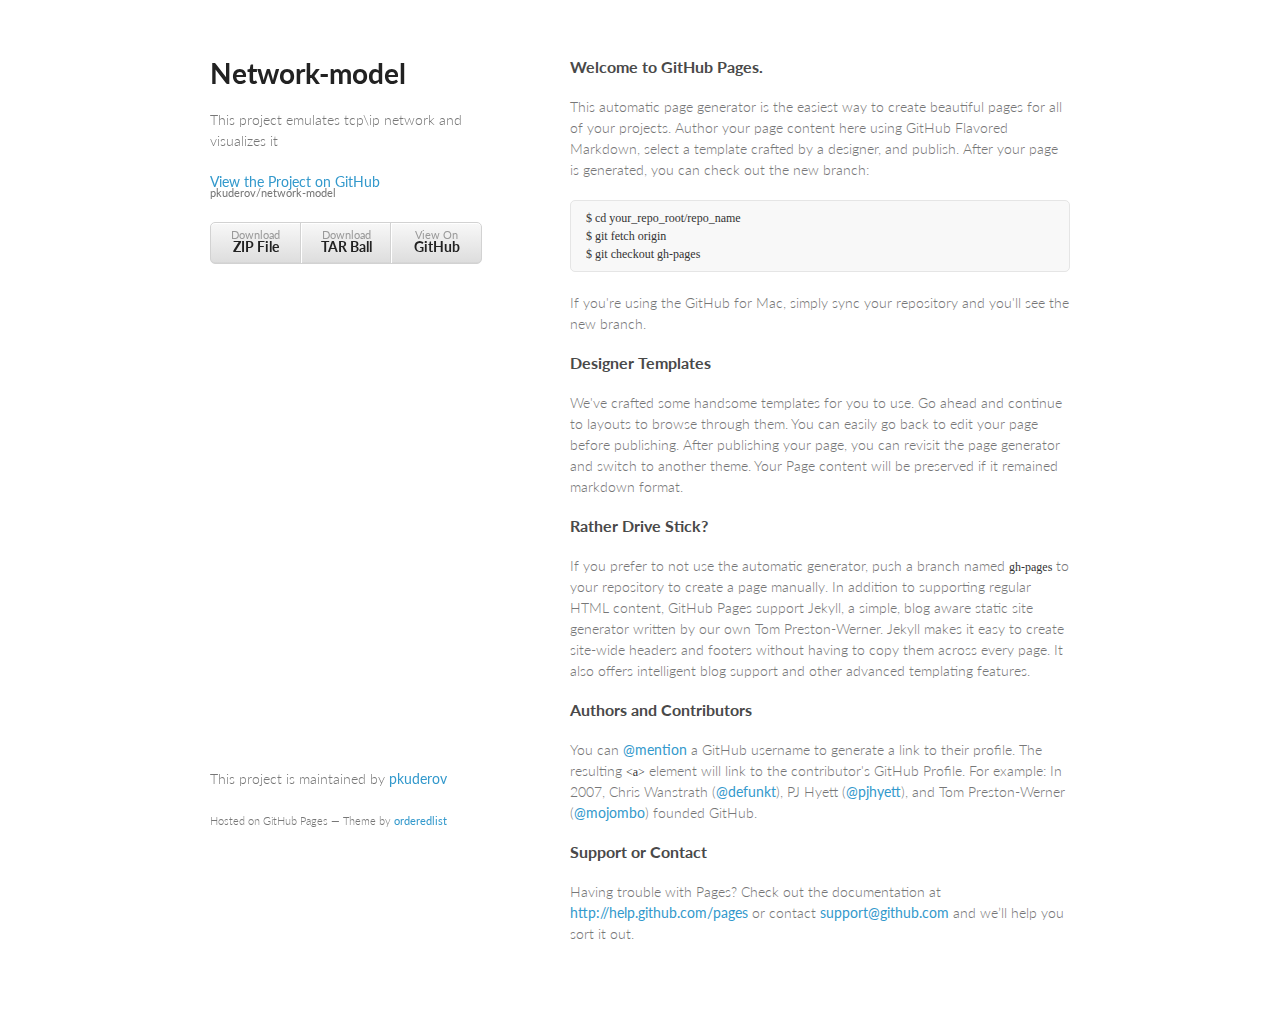
==== index.html @ 41b376fc "Create gh-pages branch via GitHub" ====
<!doctype html>
<html>
  <head>
    <meta charset="utf-8">
    <meta http-equiv="X-UA-Compatible" content="chrome=1">
    <title>Network-model by pkuderov</title>

    <link rel="stylesheet" href="stylesheets/styles.css">
    <link rel="stylesheet" href="stylesheets/pygment_trac.css">
    <meta name="viewport" content="width=device-width, initial-scale=1, user-scalable=no">
    <!--[if lt IE 9]>
    <script src="//html5shiv.googlecode.com/svn/trunk/html5.js"></script>
    <![endif]-->
  </head>
  <body>
    <div class="wrapper">
      <header>
        <h1>Network-model</h1>
        <p>This project emulates tcp\ip network and visualizes it</p>

        <p class="view"><a href="https://github.com/pkuderov/network-model">View the Project on GitHub <small>pkuderov/network-model</small></a></p>


        <ul>
          <li><a href="https://github.com/pkuderov/network-model/zipball/master">Download <strong>ZIP File</strong></a></li>
          <li><a href="https://github.com/pkuderov/network-model/tarball/master">Download <strong>TAR Ball</strong></a></li>
          <li><a href="https://github.com/pkuderov/network-model">View On <strong>GitHub</strong></a></li>
        </ul>
      </header>
      <section>
        <h3>
<a name="welcome-to-github-pages" class="anchor" href="#welcome-to-github-pages"><span class="octicon octicon-link"></span></a>Welcome to GitHub Pages.</h3>

<p>This automatic page generator is the easiest way to create beautiful pages for all of your projects. Author your page content here using GitHub Flavored Markdown, select a template crafted by a designer, and publish. After your page is generated, you can check out the new branch:</p>

<pre><code>$ cd your_repo_root/repo_name
$ git fetch origin
$ git checkout gh-pages
</code></pre>

<p>If you're using the GitHub for Mac, simply sync your repository and you'll see the new branch.</p>

<h3>
<a name="designer-templates" class="anchor" href="#designer-templates"><span class="octicon octicon-link"></span></a>Designer Templates</h3>

<p>We've crafted some handsome templates for you to use. Go ahead and continue to layouts to browse through them. You can easily go back to edit your page before publishing. After publishing your page, you can revisit the page generator and switch to another theme. Your Page content will be preserved if it remained markdown format.</p>

<h3>
<a name="rather-drive-stick" class="anchor" href="#rather-drive-stick"><span class="octicon octicon-link"></span></a>Rather Drive Stick?</h3>

<p>If you prefer to not use the automatic generator, push a branch named <code>gh-pages</code> to your repository to create a page manually. In addition to supporting regular HTML content, GitHub Pages support Jekyll, a simple, blog aware static site generator written by our own Tom Preston-Werner. Jekyll makes it easy to create site-wide headers and footers without having to copy them across every page. It also offers intelligent blog support and other advanced templating features.</p>

<h3>
<a name="authors-and-contributors" class="anchor" href="#authors-and-contributors"><span class="octicon octicon-link"></span></a>Authors and Contributors</h3>

<p>You can <a href="https://github.com/blog/821" class="user-mention">@mention</a> a GitHub username to generate a link to their profile. The resulting <code>&lt;a&gt;</code> element will link to the contributor's GitHub Profile. For example: In 2007, Chris Wanstrath (<a href="https://github.com/defunkt" class="user-mention">@defunkt</a>), PJ Hyett (<a href="https://github.com/pjhyett" class="user-mention">@pjhyett</a>), and Tom Preston-Werner (<a href="https://github.com/mojombo" class="user-mention">@mojombo</a>) founded GitHub.</p>

<h3>
<a name="support-or-contact" class="anchor" href="#support-or-contact"><span class="octicon octicon-link"></span></a>Support or Contact</h3>

<p>Having trouble with Pages? Check out the documentation at <a href="http://help.github.com/pages">http://help.github.com/pages</a> or contact <a href="mailto:support@github.com">support@github.com</a> and we’ll help you sort it out.</p>
      </section>
      <footer>
        <p>This project is maintained by <a href="https://github.com/pkuderov">pkuderov</a></p>
        <p><small>Hosted on GitHub Pages &mdash; Theme by <a href="https://github.com/orderedlist">orderedlist</a></small></p>
      </footer>
    </div>
    <script src="javascripts/scale.fix.js"></script>
    
  </body>
</html>
---- stylesheets/styles.css ----
@import url(https://fonts.googleapis.com/css?family=Lato:300italic,700italic,300,700);

body {
  padding:50px;
  font:14px/1.5 Lato, "Helvetica Neue", Helvetica, Arial, sans-serif;
  color:#777;
  font-weight:300;
}

h1, h2, h3, h4, h5, h6 {
  color:#222;
  margin:0 0 20px;
}

p, ul, ol, table, pre, dl {
  margin:0 0 20px;
}

h1, h2, h3 {
  line-height:1.1;
}

h1 {
  font-size:28px;
}

h2 {
  color:#393939;
}

h3, h4, h5, h6 {
  color:#494949;
}

a {
  color:#39c;
  font-weight:400;
  text-decoration:none;
}

a small {
  font-size:11px;
  color:#777;
  margin-top:-0.6em;
  display:block;
}

.wrapper {
  width:860px;
  margin:0 auto;
}

blockquote {
  border-left:1px solid #e5e5e5;
  margin:0;
  padding:0 0 0 20px;
  font-style:italic;
}

code, pre {
  font-family:Monaco, Bitstream Vera Sans Mono, Lucida Console, Terminal;
  color:#333;
  font-size:12px;
}

pre {
  padding:8px 15px;
  background: #f8f8f8;  
  border-radius:5px;
  border:1px solid #e5e5e5;
  overflow-x: auto;
}

table {
  width:100%;
  border-collapse:collapse;
}

th, td {
  text-align:left;
  padding:5px 10px;
  border-bottom:1px solid #e5e5e5;
}

dt {
  color:#444;
  font-weight:700;
}

th {
  color:#444;
}

img {
  max-width:100%;
}

header {
  width:270px;
  float:left;
  position:fixed;
}

header ul {
  list-style:none;
  height:40px;
  
  padding:0;
  
  background: #eee;
  background: -moz-linear-gradient(top, #f8f8f8 0%, #dddddd 100%);
  background: -webkit-gradient(linear, left top, left bottom, color-stop(0%,#f8f8f8), color-stop(100%,#dddddd));
  background: -webkit-linear-gradient(top, #f8f8f8 0%,#dddddd 100%);
  background: -o-linear-gradient(top, #f8f8f8 0%,#dddddd 100%);
  background: -ms-linear-gradient(top, #f8f8f8 0%,#dddddd 100%);
  background: linear-gradient(top, #f8f8f8 0%,#dddddd 100%);
  
  border-radius:5px;
  border:1px solid #d2d2d2;
  box-shadow:inset #fff 0 1px 0, inset rgba(0,0,0,0.03) 0 -1px 0;
  width:270px;
}

header li {
  width:89px;
  float:left;
  border-right:1px solid #d2d2d2;
  height:40px;
}

header ul a {
  line-height:1;
  font-size:11px;
  color:#999;
  display:block;
  text-align:center;
  padding-top:6px;
  height:40px;
}

strong {
  color:#222;
  font-weight:700;
}

header ul li + li {
  width:88px;
  border-left:1px solid #fff;
}

header ul li + li + li {
  border-right:none;
  width:89px;
}

header ul a strong {
  font-size:14px;
  display:block;
  color:#222;
}

section {
  width:500px;
  float:right;
  padding-bottom:50px;
}

small {
  font-size:11px;
}

hr {
  border:0;
  background:#e5e5e5;
  height:1px;
  margin:0 0 20px;
}

footer {
  width:270px;
  float:left;
  position:fixed;
  bottom:50px;
}

@media print, screen and (max-width: 960px) {
  
  div.wrapper {
    width:auto;
    margin:0;
  }
  
  header, section, footer {
    float:none;
    position:static;
    width:auto;
  }
  
  header {
    padding-right:320px;
  }
  
  section {
    border:1px solid #e5e5e5;
    border-width:1px 0;
    padding:20px 0;
    margin:0 0 20px;
  }
  
  header a small {
    display:inline;
  }
  
  header ul {
    position:absolute;
    right:50px;
    top:52px;
  }
}

@media print, screen and (max-width: 720px) {
  body {
    word-wrap:break-word;
  }
  
  header {
    padding:0;
  }
  
  header ul, header p.view {
    position:static;
  }
  
  pre, code {
    word-wrap:normal;
  }
}

@media print, screen and (max-width: 480px) {
  body {
    padding:15px;
  }
  
  header ul {
    display:none;
  }
}

@media print {
  body {
    padding:0.4in;
    font-size:12pt;
    color:#444;
  }
}
---- stylesheets/pygment_trac.css ----
.highlight  { background: #ffffff; }
.highlight .c { color: #999988; font-style: italic } /* Comment */
.highlight .err { color: #a61717; background-color: #e3d2d2 } /* Error */
.highlight .k { font-weight: bold } /* Keyword */
.highlight .o { font-weight: bold } /* Operator */
.highlight .cm { color: #999988; font-style: italic } /* Comment.Multiline */
.highlight .cp { color: #999999; font-weight: bold } /* Comment.Preproc */
.highlight .c1 { color: #999988; font-style: italic } /* Comment.Single */
.highlight .cs { color: #999999; font-weight: bold; font-style: italic } /* Comment.Special */
.highlight .gd { color: #000000; background-color: #ffdddd } /* Generic.Deleted */
.highlight .gd .x { color: #000000; background-color: #ffaaaa } /* Generic.Deleted.Specific */
.highlight .ge { font-style: italic } /* Generic.Emph */
.highlight .gr { color: #aa0000 } /* Generic.Error */
.highlight .gh { color: #999999 } /* Generic.Heading */
.highlight .gi { color: #000000; background-color: #ddffdd } /* Generic.Inserted */
.highlight .gi .x { color: #000000; background-color: #aaffaa } /* Generic.Inserted.Specific */
.highlight .go { color: #888888 } /* Generic.Output */
.highlight .gp { color: #555555 } /* Generic.Prompt */
.highlight .gs { font-weight: bold } /* Generic.Strong */
.highlight .gu { color: #800080; font-weight: bold; } /* Generic.Subheading */
.highlight .gt { color: #aa0000 } /* Generic.Traceback */
.highlight .kc { font-weight: bold } /* Keyword.Constant */
.highlight .kd { font-weight: bold } /* Keyword.Declaration */
.highlight .kn { font-weight: bold } /* Keyword.Namespace */
.highlight .kp { font-weight: bold } /* Keyword.Pseudo */
.highlight .kr { font-weight: bold } /* Keyword.Reserved */
.highlight .kt { color: #445588; font-weight: bold } /* Keyword.Type */
.highlight .m { color: #009999 } /* Literal.Number */
.highlight .s { color: #d14 } /* Literal.String */
.highlight .na { color: #008080 } /* Name.Attribute */
.highlight .nb { color: #0086B3 } /* Name.Builtin */
.highlight .nc { color: #445588; font-weight: bold } /* Name.Class */
.highlight .no { color: #008080 } /* Name.Constant */
.highlight .ni { color: #800080 } /* Name.Entity */
.highlight .ne { color: #990000; font-weight: bold } /* Name.Exception */
.highlight .nf { color: #990000; font-weight: bold } /* Name.Function */
.highlight .nn { color: #555555 } /* Name.Namespace */
.highlight .nt { color: #000080 } /* Name.Tag */
.highlight .nv { color: #008080 } /* Name.Variable */
.highlight .ow { font-weight: bold } /* Operator.Word */
.highlight .w { color: #bbbbbb } /* Text.Whitespace */
.highlight .mf { color: #009999 } /* Literal.Number.Float */
.highlight .mh { color: #009999 } /* Literal.Number.Hex */
.highlight .mi { color: #009999 } /* Literal.Number.Integer */
.highlight .mo { color: #009999 } /* Literal.Number.Oct */
.highlight .sb { color: #d14 } /* Literal.String.Backtick */
.highlight .sc { color: #d14 } /* Literal.String.Char */
.highlight .sd { color: #d14 } /* Literal.String.Doc */
.highlight .s2 { color: #d14 } /* Literal.String.Double */
.highlight .se { color: #d14 } /* Literal.String.Escape */
.highlight .sh { color: #d14 } /* Literal.String.Heredoc */
.highlight .si { color: #d14 } /* Literal.String.Interpol */
.highlight .sx { color: #d14 } /* Literal.String.Other */
.highlight .sr { color: #009926 } /* Literal.String.Regex */
.highlight .s1 { color: #d14 } /* Literal.String.Single */
.highlight .ss { color: #990073 } /* Literal.String.Symbol */
.highlight .bp { color: #999999 } /* Name.Builtin.Pseudo */
.highlight .vc { color: #008080 } /* Name.Variable.Class */
.highlight .vg { color: #008080 } /* Name.Variable.Global */
.highlight .vi { color: #008080 } /* Name.Variable.Instance */
.highlight .il { color: #009999 } /* Literal.Number.Integer.Long */

.type-csharp .highlight .k { color: #0000FF }
.type-csharp .highlight .kt { color: #0000FF }
.type-csharp .highlight .nf { color: #000000; font-weight: normal }
.type-csharp .highlight .nc { color: #2B91AF }
.type-csharp .highlight .nn { color: #000000 }
.type-csharp .highlight .s { color: #A31515 }
.type-csharp .highlight .sc { color: #A31515 }
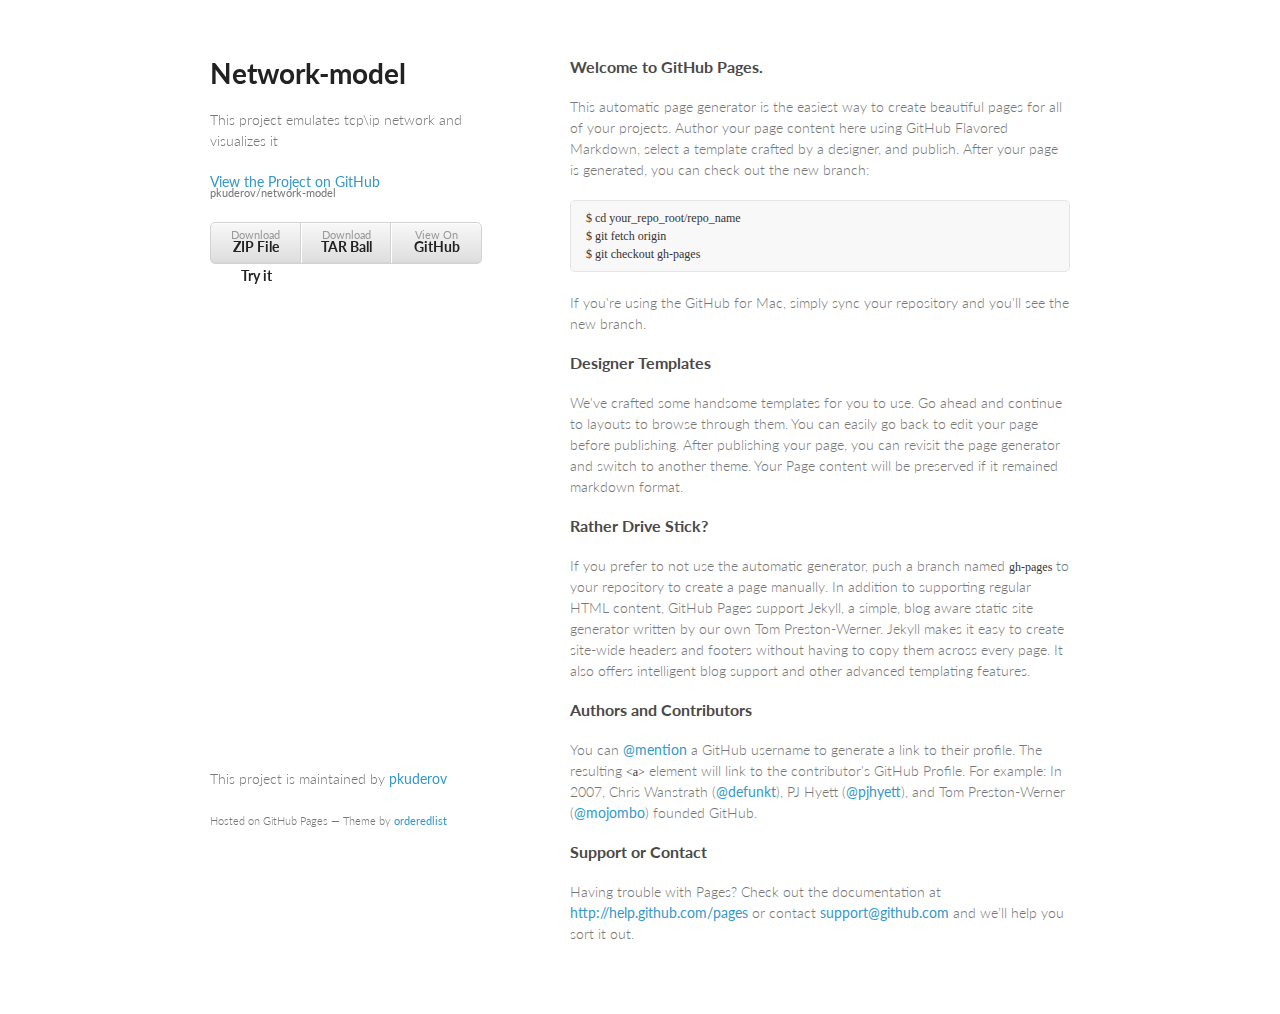
==== commit e09ebcf4: "Update index.html" ====
--- a/index.html
+++ b/index.html
@@ -25,6 +25,7 @@
           <li><a href="https://github.com/pkuderov/network-model/zipball/master">Download <strong>ZIP File</strong></a></li>
           <li><a href="https://github.com/pkuderov/network-model/tarball/master">Download <strong>TAR Ball</strong></a></li>
           <li><a href="https://github.com/pkuderov/network-model">View On <strong>GitHub</strong></a></li>
+          <li><a href="https://github.com/pkuderov/network-model/vis_main.html"><strong>Try it</strong></a></li>
         </ul>
       </header>
       <section>
@@ -68,4 +69,4 @@
     <script src="javascripts/scale.fix.js"></script>
     
   </body>
-</html>+</html>
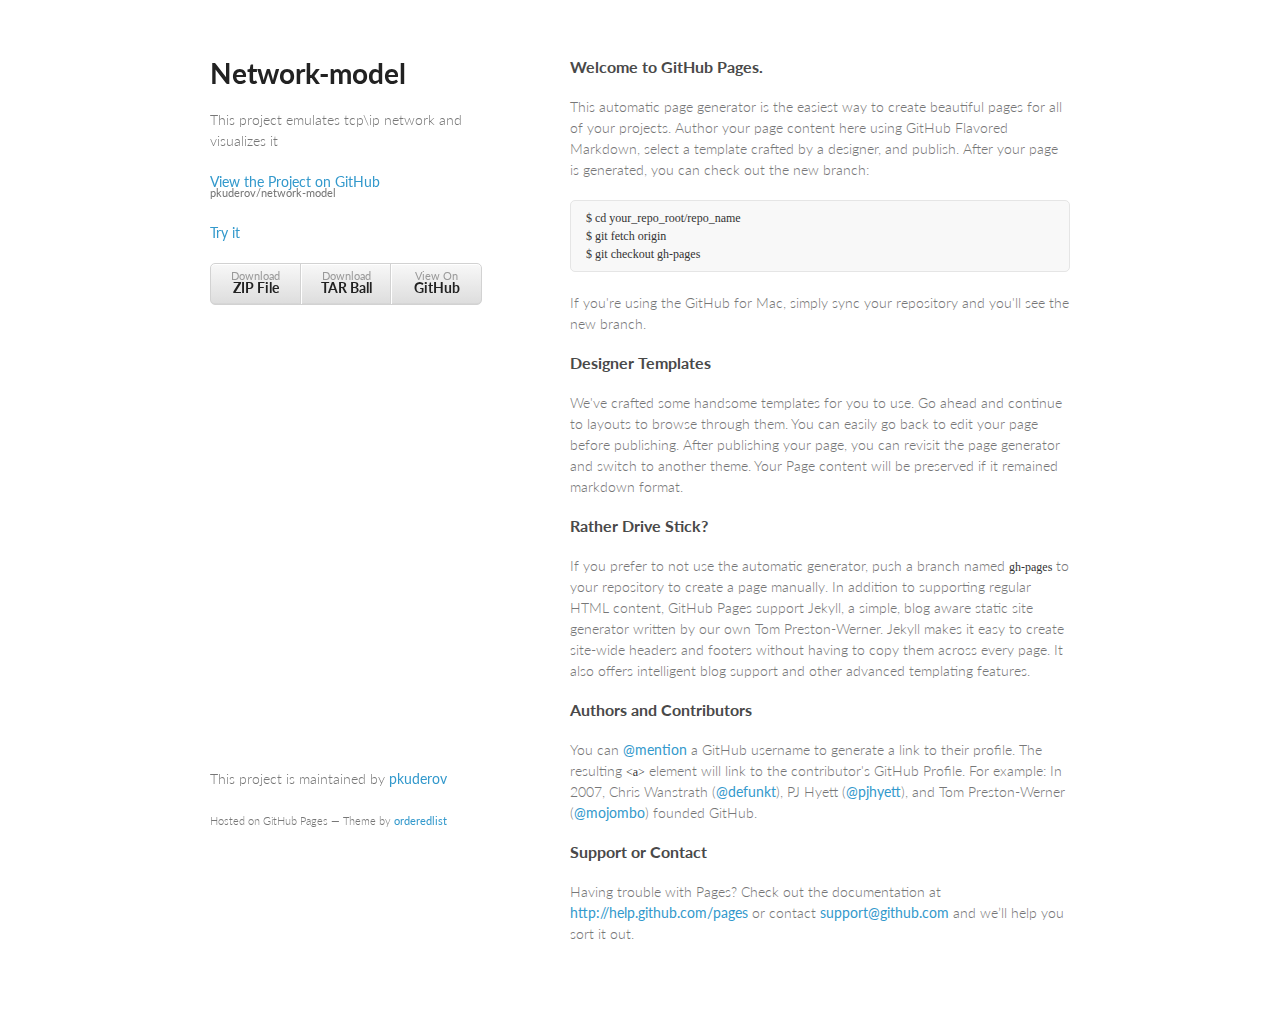
==== commit 032c3f75: "Update index.html" ====
--- a/index.html
+++ b/index.html
@@ -19,13 +19,12 @@
         <p>This project emulates tcp\ip network and visualizes it</p>
 
         <p class="view"><a href="https://github.com/pkuderov/network-model">View the Project on GitHub <small>pkuderov/network-model</small></a></p>
-
+        <p class="view"><a href="vis_main.html">Try it</a></p>
 
         <ul>
           <li><a href="https://github.com/pkuderov/network-model/zipball/master">Download <strong>ZIP File</strong></a></li>
           <li><a href="https://github.com/pkuderov/network-model/tarball/master">Download <strong>TAR Ball</strong></a></li>
           <li><a href="https://github.com/pkuderov/network-model">View On <strong>GitHub</strong></a></li>
-          <li><a href="https://github.com/pkuderov/network-model/vis_main.html"><strong>Try it</strong></a></li>
         </ul>
       </header>
       <section>
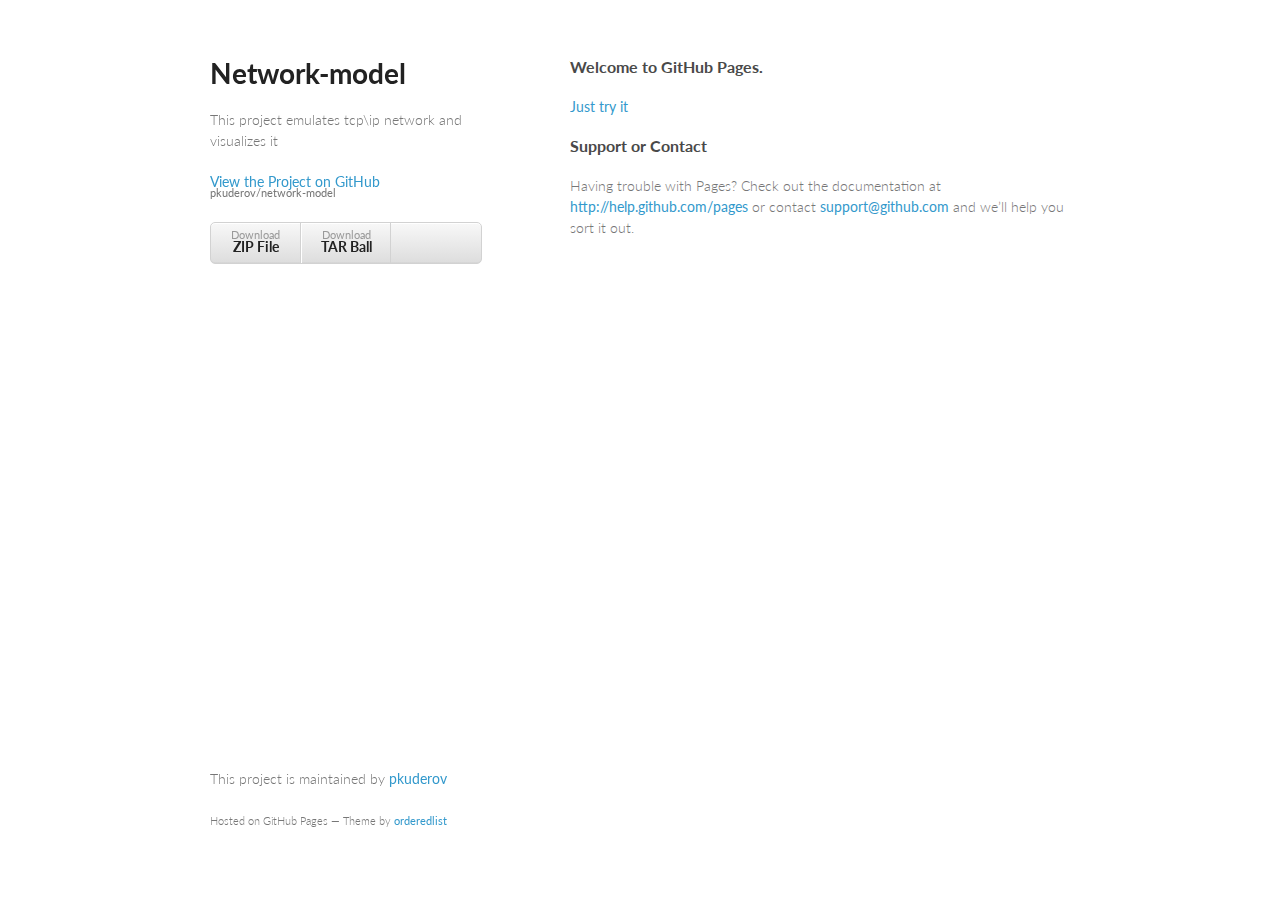
==== commit ef5574d9: "Update index.html" ====
--- a/index.html
+++ b/index.html
@@ -19,41 +19,17 @@
         <p>This project emulates tcp\ip network and visualizes it</p>
 
         <p class="view"><a href="https://github.com/pkuderov/network-model">View the Project on GitHub <small>pkuderov/network-model</small></a></p>
-        <p class="view"><a href="vis_main.html">Try it</a></p>
 
         <ul>
           <li><a href="https://github.com/pkuderov/network-model/zipball/master">Download <strong>ZIP File</strong></a></li>
           <li><a href="https://github.com/pkuderov/network-model/tarball/master">Download <strong>TAR Ball</strong></a></li>
-          <li><a href="https://github.com/pkuderov/network-model">View On <strong>GitHub</strong></a></li>
         </ul>
       </header>
       <section>
         <h3>
 <a name="welcome-to-github-pages" class="anchor" href="#welcome-to-github-pages"><span class="octicon octicon-link"></span></a>Welcome to GitHub Pages.</h3>
 
-<p>This automatic page generator is the easiest way to create beautiful pages for all of your projects. Author your page content here using GitHub Flavored Markdown, select a template crafted by a designer, and publish. After your page is generated, you can check out the new branch:</p>
-
-<pre><code>$ cd your_repo_root/repo_name
-$ git fetch origin
-$ git checkout gh-pages
-</code></pre>
-
-<p>If you're using the GitHub for Mac, simply sync your repository and you'll see the new branch.</p>
-
-<h3>
-<a name="designer-templates" class="anchor" href="#designer-templates"><span class="octicon octicon-link"></span></a>Designer Templates</h3>
-
-<p>We've crafted some handsome templates for you to use. Go ahead and continue to layouts to browse through them. You can easily go back to edit your page before publishing. After publishing your page, you can revisit the page generator and switch to another theme. Your Page content will be preserved if it remained markdown format.</p>
-
-<h3>
-<a name="rather-drive-stick" class="anchor" href="#rather-drive-stick"><span class="octicon octicon-link"></span></a>Rather Drive Stick?</h3>
-
-<p>If you prefer to not use the automatic generator, push a branch named <code>gh-pages</code> to your repository to create a page manually. In addition to supporting regular HTML content, GitHub Pages support Jekyll, a simple, blog aware static site generator written by our own Tom Preston-Werner. Jekyll makes it easy to create site-wide headers and footers without having to copy them across every page. It also offers intelligent blog support and other advanced templating features.</p>
-
-<h3>
-<a name="authors-and-contributors" class="anchor" href="#authors-and-contributors"><span class="octicon octicon-link"></span></a>Authors and Contributors</h3>
-
-<p>You can <a href="https://github.com/blog/821" class="user-mention">@mention</a> a GitHub username to generate a link to their profile. The resulting <code>&lt;a&gt;</code> element will link to the contributor's GitHub Profile. For example: In 2007, Chris Wanstrath (<a href="https://github.com/defunkt" class="user-mention">@defunkt</a>), PJ Hyett (<a href="https://github.com/pjhyett" class="user-mention">@pjhyett</a>), and Tom Preston-Werner (<a href="https://github.com/mojombo" class="user-mention">@mojombo</a>) founded GitHub.</p>
+<p class="view"><a href="vis_main.html">Just try it</a></p>
 
 <h3>
 <a name="support-or-contact" class="anchor" href="#support-or-contact"><span class="octicon octicon-link"></span></a>Support or Contact</h3>
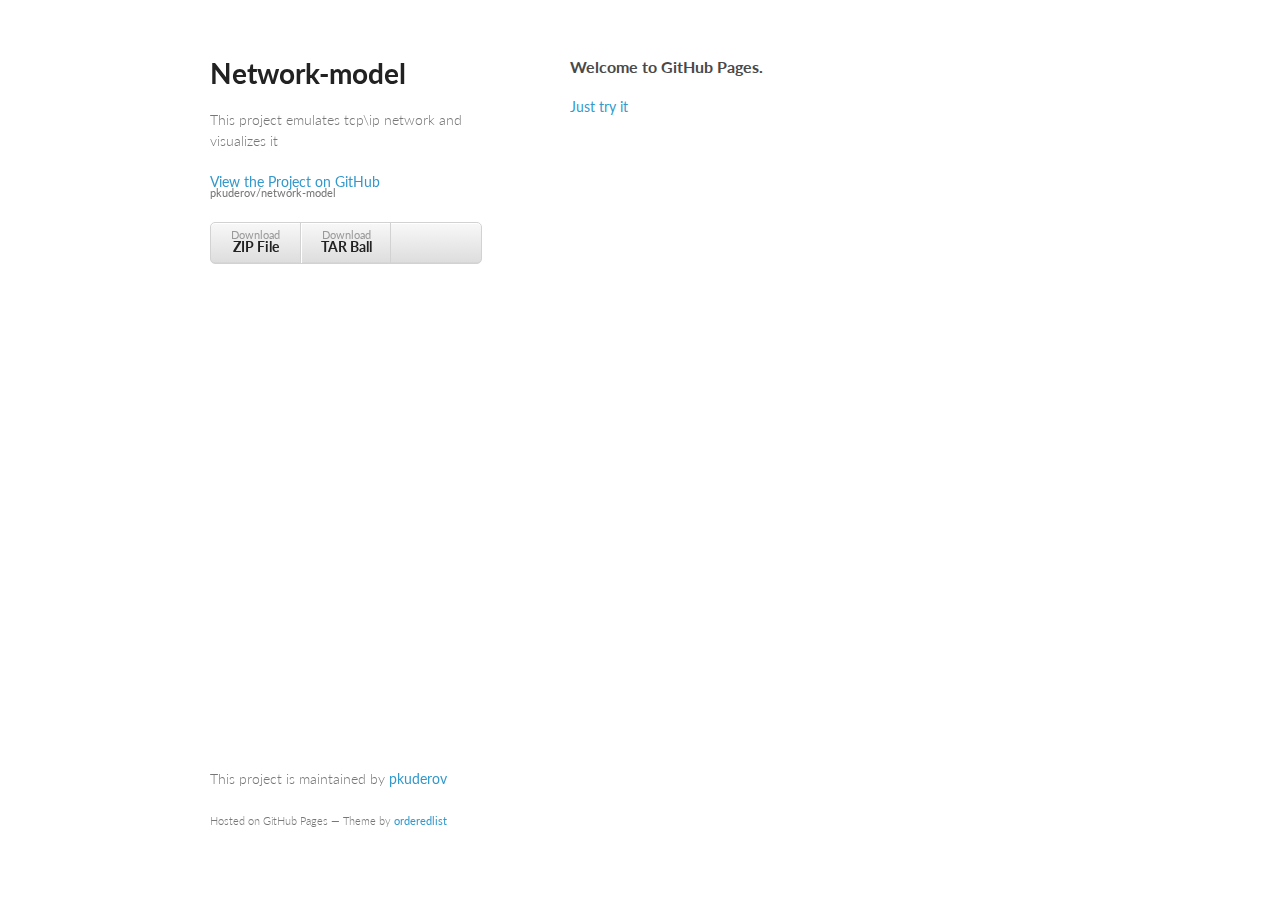
==== commit 014c5e34: "Update index.html" ====
--- a/index.html
+++ b/index.html
@@ -26,15 +26,8 @@
         </ul>
       </header>
       <section>
-        <h3>
-<a name="welcome-to-github-pages" class="anchor" href="#welcome-to-github-pages"><span class="octicon octicon-link"></span></a>Welcome to GitHub Pages.</h3>
-
-<p class="view"><a href="vis_main.html">Just try it</a></p>
-
-<h3>
-<a name="support-or-contact" class="anchor" href="#support-or-contact"><span class="octicon octicon-link"></span></a>Support or Contact</h3>
-
-<p>Having trouble with Pages? Check out the documentation at <a href="http://help.github.com/pages">http://help.github.com/pages</a> or contact <a href="mailto:support@github.com">support@github.com</a> and we’ll help you sort it out.</p>
+        <h3><a name="welcome-to-github-pages" class="anchor" href="#welcome-to-github-pages"><span class="octicon octicon-link"></span></a>Welcome to GitHub Pages.</h3>
+          <p class="view"><a href="vis_main.html">Just try it</a></p>
       </section>
       <footer>
         <p>This project is maintained by <a href="https://github.com/pkuderov">pkuderov</a></p>
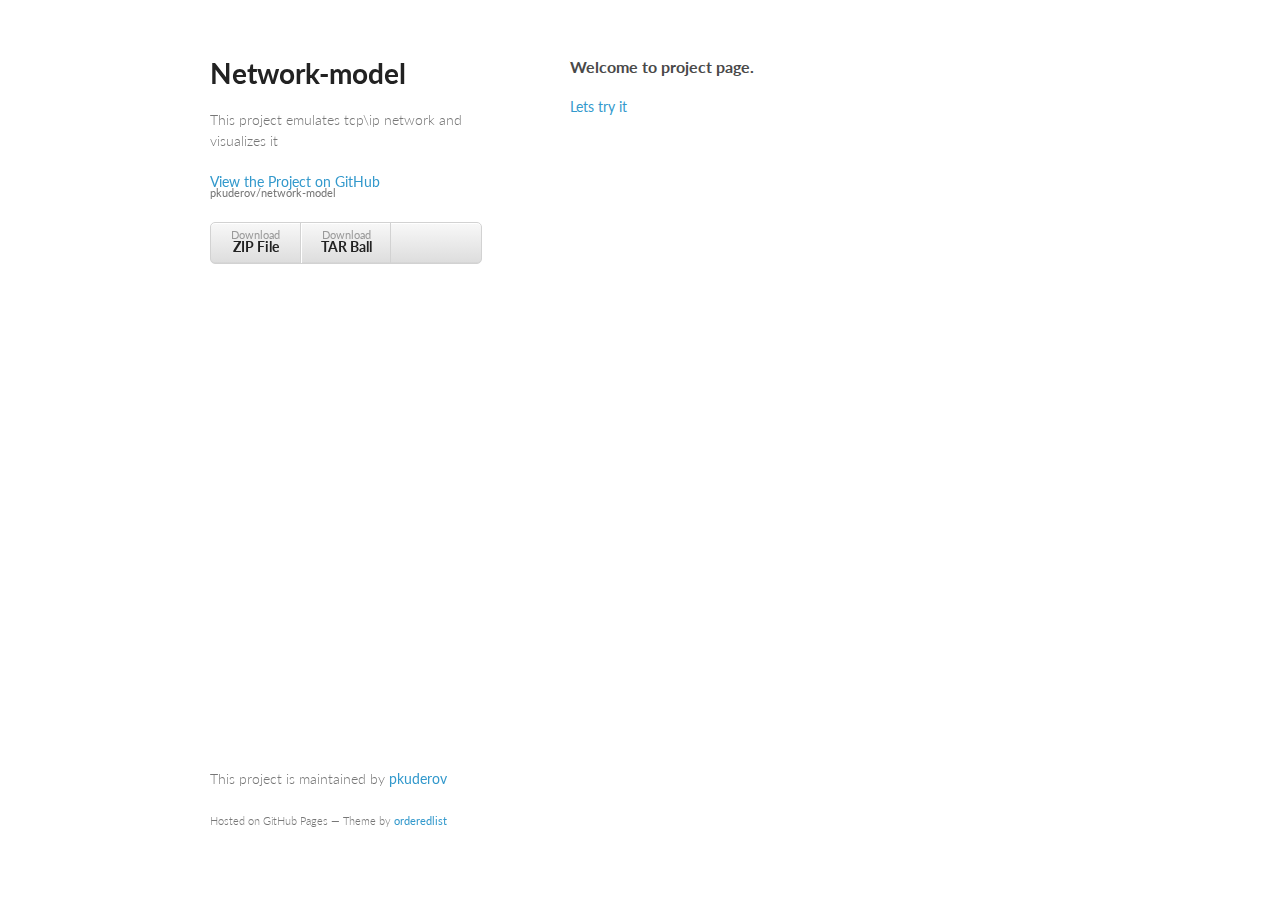
==== commit 39741a8e: "Update index.html" ====
--- a/index.html
+++ b/index.html
@@ -26,8 +26,8 @@
         </ul>
       </header>
       <section>
-        <h3><a name="welcome-to-github-pages" class="anchor" href="#welcome-to-github-pages"><span class="octicon octicon-link"></span></a>Welcome to GitHub Pages.</h3>
-          <p class="view"><a href="vis_main.html">Just try it</a></p>
+        <h3><a name="welcome-to-github-pages" class="anchor" href="#welcome-to-github-pages"><span class="octicon octicon-link"></span></a>Welcome to project page.</h3>
+          <p class="view"><a href="vis_main.html">Lets try it</a></p>
       </section>
       <footer>
         <p>This project is maintained by <a href="https://github.com/pkuderov">pkuderov</a></p>
